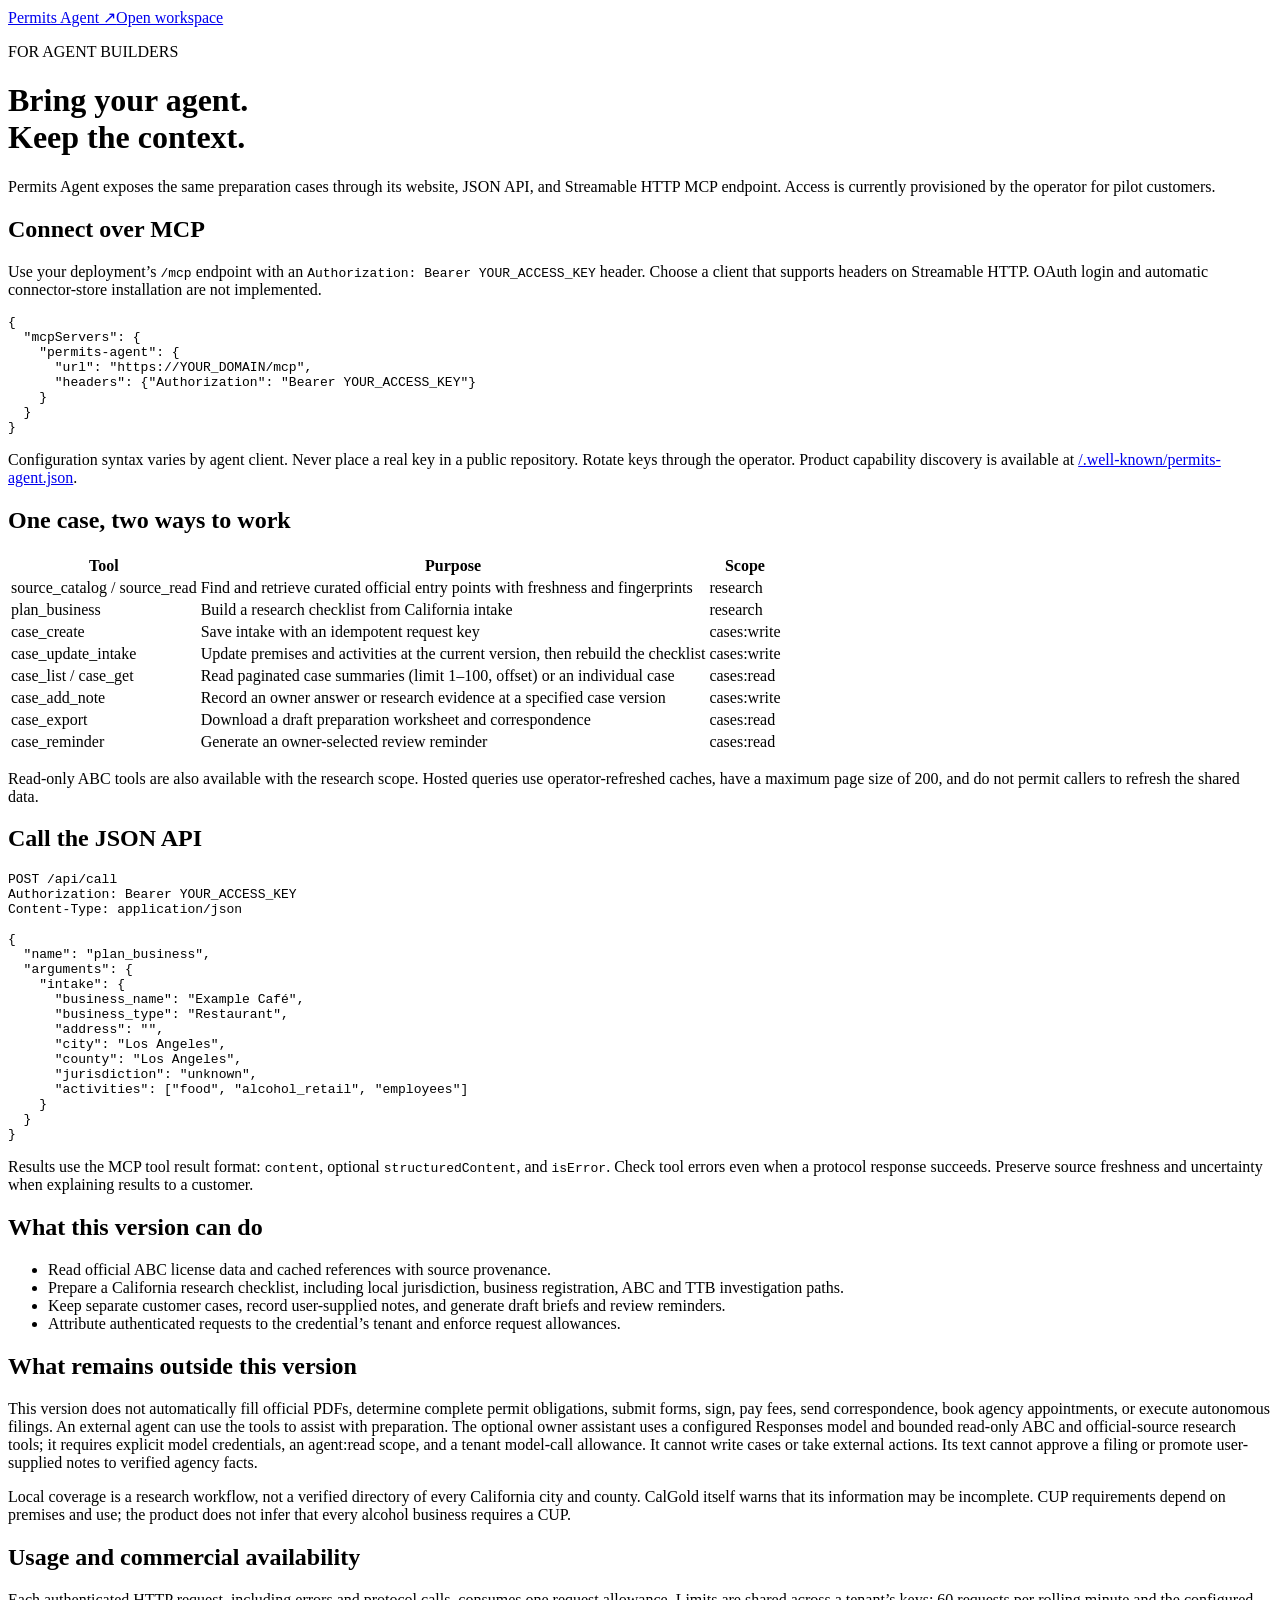
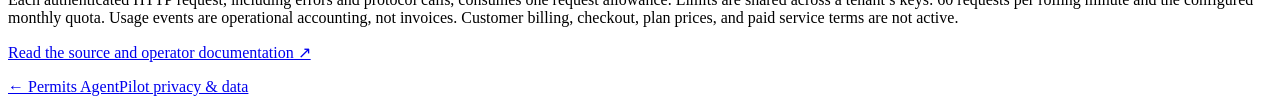
==== internal/platform/web/developers.html @ 786b017c "Add hosted Permits Agent preparation pilot and repair native compatibility" ====
<!doctype html>
<html lang="en">
  <head>
    <meta charset="utf-8" />
    <meta name="viewport" content="width=device-width,initial-scale=1" />
    <title>Connect your agent — Permits Agent</title>
    <link rel="stylesheet" href="/style.css" />
  </head>
  <body>
    <header>
      <a href="/" class="brand">Permits Agent ↗</a
      ><a class="button small" href="/#workspace">Open workspace</a>
    </header>
    <main class="document">
      <p class="eyebrow">FOR AGENT BUILDERS</p>
      <h1>Bring your agent.<br />Keep the context.</h1>
      <p>
        Permits Agent exposes the same preparation cases through its website,
        JSON API, and Streamable HTTP MCP endpoint. Access is currently
        provisioned by the operator for pilot customers.
      </p>
      <h2>Connect over MCP</h2>
      <p>
        Use your deployment’s <code>/mcp</code> endpoint with an
        <code>Authorization: Bearer YOUR_ACCESS_KEY</code> header. Choose a
        client that supports headers on Streamable HTTP. OAuth login and
        automatic connector-store installation are not implemented.
      </p>
      <pre>
{
  "mcpServers": {
    "permits-agent": {
      "url": "https://YOUR_DOMAIN/mcp",
      "headers": {"Authorization": "Bearer YOUR_ACCESS_KEY"}
    }
  }
}</pre
      >
      <p>
        Configuration syntax varies by agent client. Never place a real key in a
        public repository. Rotate keys through the operator. Product capability
        discovery is available at
        <a href="/.well-known/permits-agent.json"
          >/.well-known/permits-agent.json</a
        >.
      </p>
      <h2>One case, two ways to work</h2>
      <table>
        <thead>
          <tr>
            <th>Tool</th>
            <th>Purpose</th>
            <th>Scope</th>
          </tr>
        </thead>
        <tbody>
          <tr>
            <td>source_catalog / source_read</td>
            <td>
              Find and retrieve curated official entry points with freshness and
              fingerprints
            </td>
            <td>research</td>
          </tr>
          <tr>
            <td>plan_business</td>
            <td>Build a research checklist from California intake</td>
            <td>research</td>
          </tr>
          <tr>
            <td>case_create</td>
            <td>Save intake with an idempotent request key</td>
            <td>cases:write</td>
          </tr>
          <tr>
            <td>case_update_intake</td>
            <td>
              Update premises and activities at the current version, then
              rebuild the checklist
            </td>
            <td>cases:write</td>
          </tr>
          <tr>
            <td>case_list / case_get</td>
            <td>
              Read paginated case summaries (limit 1–100, offset) or an
              individual case
            </td>
            <td>cases:read</td>
          </tr>
          <tr>
            <td>case_add_note</td>
            <td>
              Record an owner answer or research evidence at a specified case
              version
            </td>
            <td>cases:write</td>
          </tr>
          <tr>
            <td>case_export</td>
            <td>Download a draft preparation worksheet and correspondence</td>
            <td>cases:read</td>
          </tr>
          <tr>
            <td>case_reminder</td>
            <td>Generate an owner-selected review reminder</td>
            <td>cases:read</td>
          </tr>
        </tbody>
      </table>
      <p>
        Read-only ABC tools are also available with the research scope. Hosted
        queries use operator-refreshed caches, have a maximum page size of 200,
        and do not permit callers to refresh the shared data.
      </p>
      <h2>Call the JSON API</h2>
      <pre>
POST /api/call
Authorization: Bearer YOUR_ACCESS_KEY
Content-Type: application/json

{
  "name": "plan_business",
  "arguments": {
    "intake": {
      "business_name": "Example Café",
      "business_type": "Restaurant",
      "address": "",
      "city": "Los Angeles",
      "county": "Los Angeles",
      "jurisdiction": "unknown",
      "activities": ["food", "alcohol_retail", "employees"]
    }
  }
}</pre
      >
      <p>
        Results use the MCP tool result format: <code>content</code>, optional
        <code>structuredContent</code>, and <code>isError</code>. Check tool
        errors even when a protocol response succeeds. Preserve source freshness
        and uncertainty when explaining results to a customer.
      </p>
      <h2 id="coverage">What this version can do</h2>
      <ul>
        <li>
          Read official ABC license data and cached references with source
          provenance.
        </li>
        <li>
          Prepare a California research checklist, including local jurisdiction,
          business registration, ABC and TTB investigation paths.
        </li>
        <li>
          Keep separate customer cases, record user-supplied notes, and generate
          draft briefs and review reminders.
        </li>
        <li>
          Attribute authenticated requests to the credential’s tenant and
          enforce request allowances.
        </li>
      </ul>
      <h2>What remains outside this version</h2>
      <p>
        This version does not automatically fill official PDFs, determine
        complete permit obligations, submit forms, sign, pay fees, send
        correspondence, book agency appointments, or execute autonomous filings.
        An external agent can use the tools to assist with preparation. The
        optional owner assistant uses a configured Responses model and bounded
        read-only ABC and official-source research tools; it requires explicit
        model credentials, an agent:read scope, and a tenant model-call
        allowance. It cannot write cases or take external actions. Its text
        cannot approve a filing or promote user-supplied notes to verified
        agency facts.
      </p>
      <p>
        Local coverage is a research workflow, not a verified directory of every
        California city and county. CalGold itself warns that its information
        may be incomplete. CUP requirements depend on premises and use; the
        product does not infer that every alcohol business requires a CUP.
      </p>
      <h2>Usage and commercial availability</h2>
      <p>
        Each authenticated HTTP request, including errors and protocol calls,
        consumes one request allowance. Limits are shared across a tenant’s
        keys: 60 requests per rolling minute and the configured monthly quota.
        Usage events are operational accounting, not invoices. Customer billing,
        checkout, plan prices, and paid service terms are not active.
      </p>
      <p>
        <a href="https://github.com/BCSoftware-LLC/permits-agent"
          >Read the source and operator documentation ↗</a
        >
      </p>
    </main>
    <footer>
      <a href="/">← Permits Agent</a
      ><a href="/privacy.html">Pilot privacy & data</a>
    </footer>
  </body>
</html>
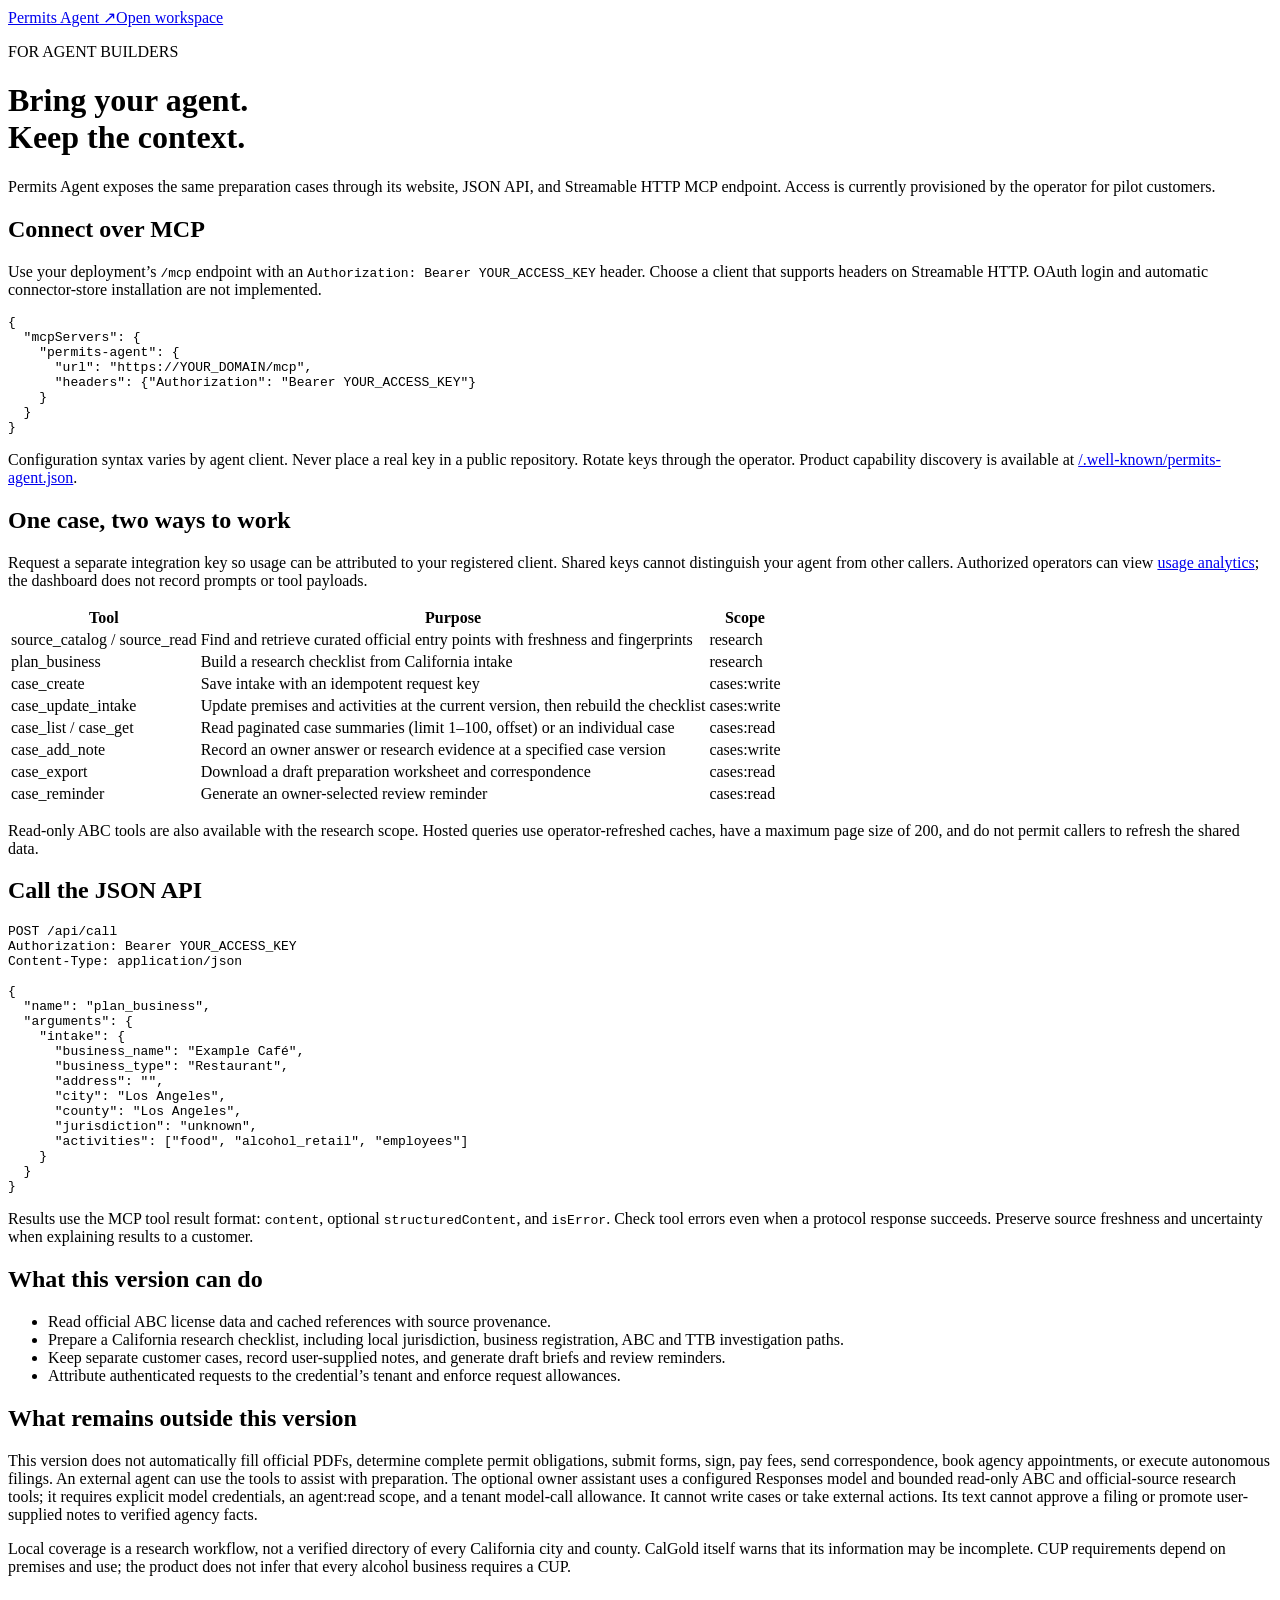
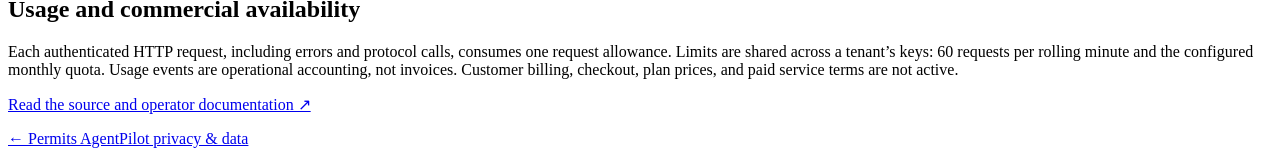
==== commit 32939c1a: "Add registered client usage analytics and procedural workflow contract" ====
--- a/internal/platform/web/developers.html
+++ b/internal/platform/web/developers.html
@@ -45,6 +45,13 @@
         >.
       </p>
       <h2>One case, two ways to work</h2>
+      <p>
+        Request a separate integration key so usage can be attributed to your
+        registered client. Shared keys cannot distinguish your agent from other
+        callers. Authorized operators can view
+        <a href="/analytics.html">usage analytics</a>; the dashboard does not
+        record prompts or tool payloads.
+      </p>
       <table>
         <thead>
           <tr>
